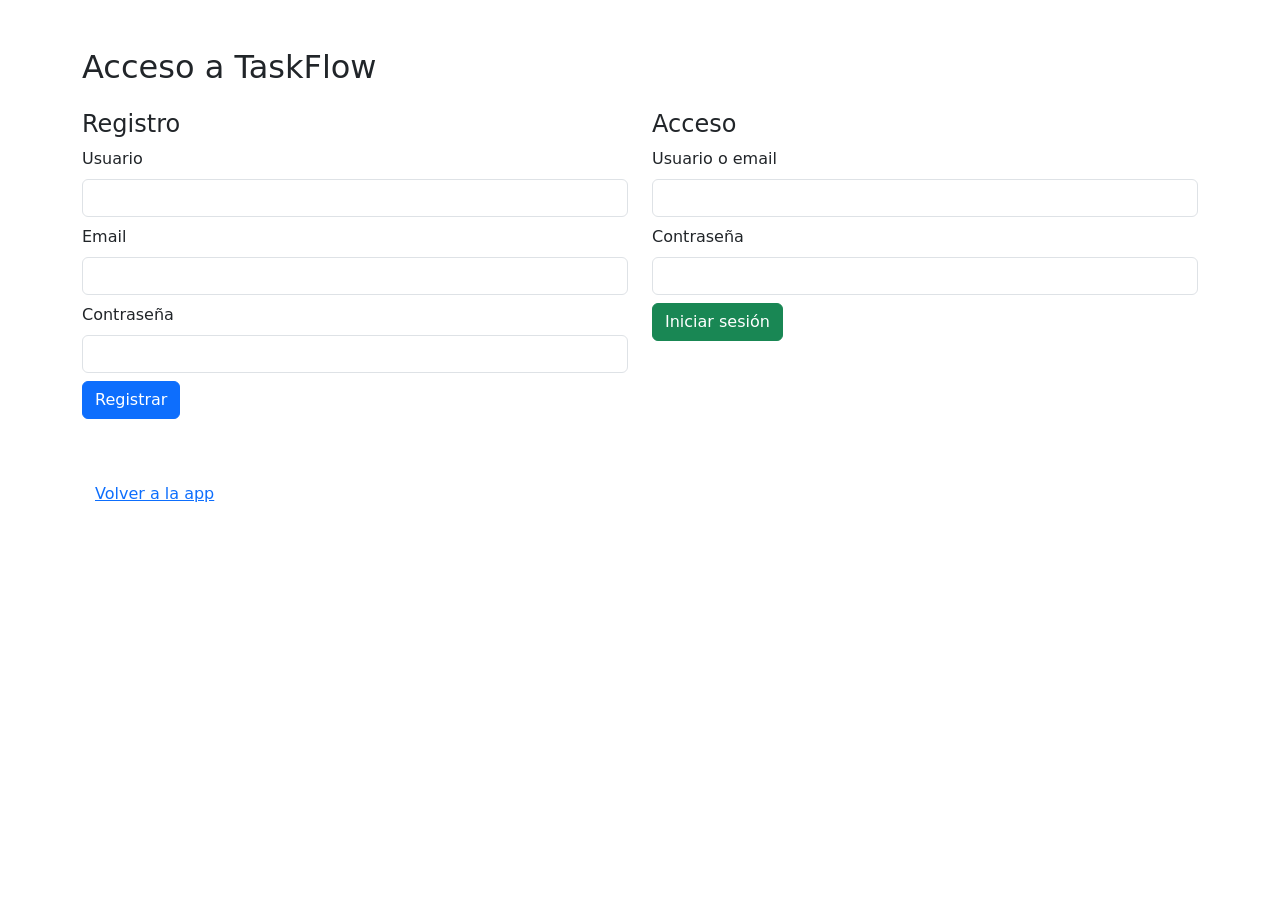
==== auth.html @ a7eddc0f "solución de errores autenticación formularios" ====
<!doctype html>
<html lang="es">
<head>
  <meta charset="utf-8" />
  <meta name="viewport" content="width=device-width,initial-scale=1" />
  <title>TaskFlow · Acceso</title>
  <link href="https://cdn.jsdelivr.net/npm/bootstrap@5.3.0/dist/css/bootstrap.min.css" rel="stylesheet">
  <link href="style.css" rel="stylesheet">
  <link href="https://cdn.jsdelivr.net/npm/bootstrap-icons@1.10.5/font/bootstrap-icons.css" rel="stylesheet">
</head>
<body>
  <main class="container py-5">
    <h2 class="mb-4">Acceso a TaskFlow</h2>

    <div class="row">
      <div class="col-md-6 mb-4">
        <h4>Registro</h4>
        <form id="registerForm" class="mb-3">
          <div class="mb-2">
            <label for="reg_username" class="form-label">Usuario</label>
            <input id="reg_username" name="username" class="form-control" required minlength="3" />
          </div>
          <div class="mb-2">
            <label for="reg_email" class="form-label">Email</label>
            <input id="reg_email" name="email" type="email" class="form-control" required />
          </div>
          <div class="mb-2">
            <label for="reg_password" class="form-label">Contraseña</label>
            <input id="reg_password" name="password" type="password" class="form-control" required minlength="6" />
          </div>
          <button class="btn btn-primary" type="submit">Registrar</button>
        </form>
      </div>

      <div class="col-md-6 mb-4">
        <h4>Acceso</h4>
        <form id="loginForm" class="mb-3">
          <div class="mb-2">
            <label for="login_identifier" class="form-label">Usuario o email</label>
            <input id="login_identifier" name="identifier" class="form-control" required />
          </div>
          <div class="mb-2">
            <label for="login_password" class="form-label">Contraseña</label>
            <input id="login_password" name="password" type="password" class="form-control" required />
          </div>
          <button class="btn btn-success" type="submit">Iniciar sesión</button>
        </form>
      </div>
    </div>

    <div class="mt-3">
      <a href="index.html" class="btn btn-link">Volver a la app</a>
    </div>
  </main>

  <!-- Cargar script.js (asegúrate de que está en la misma carpeta) -->
  <script src="script.js"></script>
  <script src="https://cdn.jsdelivr.net/npm/bootstrap@5.3.0/dist/js/bootstrap.bundle.min.js"></script>
</body>
</html>
---- style.css ----
/* Añade esto a tu style.css */
.task-item {
    transition: all 0.3s ease;
    border-left: 4px solid #dee2e6;
}

.task-item:hover {
    transform: translateY(-2px);
    box-shadow: 0 4px 8px rgba(0,0,0,0.1);
}

.task-item[data-priority="urgente"] {
    border-left-color: #dc3545;
    background-color: rgba(220, 53, 69, 0.05);
}

.task-item[data-priority="alta"] {
    border-left-color: #fd7e14;
    background-color: rgba(253, 126, 20, 0.05);
}

.task-item[data-priority="media"] {
    border-left-color: #198754;
    background-color: rgba(25, 135, 84, 0.05);
}

.task-item[data-priority="baja"] {
    border-left-color: #6c757d;
}

.task-completed {
    text-decoration: line-through;
    color: #6c757d;
    opacity: 0.7;
}

.priority-badge {
    font-size: 0.75em;
    padding: 0.25em 0.6em;
}

/* Modal personalizado */
.modal-content {
    border-radius: 10px;
    border: none;
    box-shadow: 0 10px 30px rgba(0,0,0,0.2);
}

/* Animaciones */
@keyframes fadeIn {
    from { opacity: 0; transform: translateY(-10px); }
    to { opacity: 1; transform: translateY(0); }
}

@keyframes slideIn {
    from { transform: translateX(100%); opacity: 0; }
    to { transform: translateX(0); opacity: 1; }
}

.taskflow-alert {
    animation: slideIn 0.3s ease-out;
}

/* Responsive */
@media (max-width: 768px) {
    .btn-group {
        flex-wrap: wrap;
    }
    
    .btn-group .btn {
        margin-bottom: 5px;
    }
    
    .stats-box {
        margin-top: 10px;
        text-align: left !important;
    }
}

/* Añade esto a tu style.css */
/* Estilos para tareas con fecha próxima */
.task-due-soon {
    border-left-color: #ffc107 !important;
    background-color: rgba(255, 193, 7, 0.1) !important;
}

.task-overdue {
    border-left-color: #dc3545 !important;
    background-color: rgba(220, 53, 69, 0.1) !important;
    animation: pulse 2s infinite;
}

@keyframes pulse {
    0% { opacity: 1; }
    50% { opacity: 0.8; }
    100% { opacity: 1; }
}

/* Estilos para el badge de fecha */
.date-badge {
    font-size: 0.75em;
    padding: 0.2em 0.5em;
    border-radius: 4px;
}

.date-today {
    background-color: #ffc107 !important;
    color: #000 !important;
}

.date-tomorrow {
    background-color: #0dcaf0 !important;
    color: #000 !important;
}

.date-overdue {
    background-color: #dc3545 !important;
    color: white !important;
}

/* Calendario en miniatura */
.mini-calendar {
    width: 200px;
    border: 1px solid #dee2e6;
    border-radius: 8px;
    overflow: hidden;
}

.mini-calendar-header {
    background-color: #4361ee;
    color: white;
    padding: 8px;
    text-align: center;
    font-weight: bold;
}

.mini-calendar-body {
    padding: 10px;
    text-align: center;
}

.calendar-day {
    display: inline-block;
    width: 24px;
    height: 24px;
    line-height: 24px;
    margin: 2px;
    border-radius: 50%;
    font-size: 0.8em;
}

.calendar-day.has-task {
    background-color: #4361ee;
    color: white;
    cursor: pointer;
}

.calendar-day.today {
    background-color: #ffc107;
    color: #000;
    font-weight: bold;
}
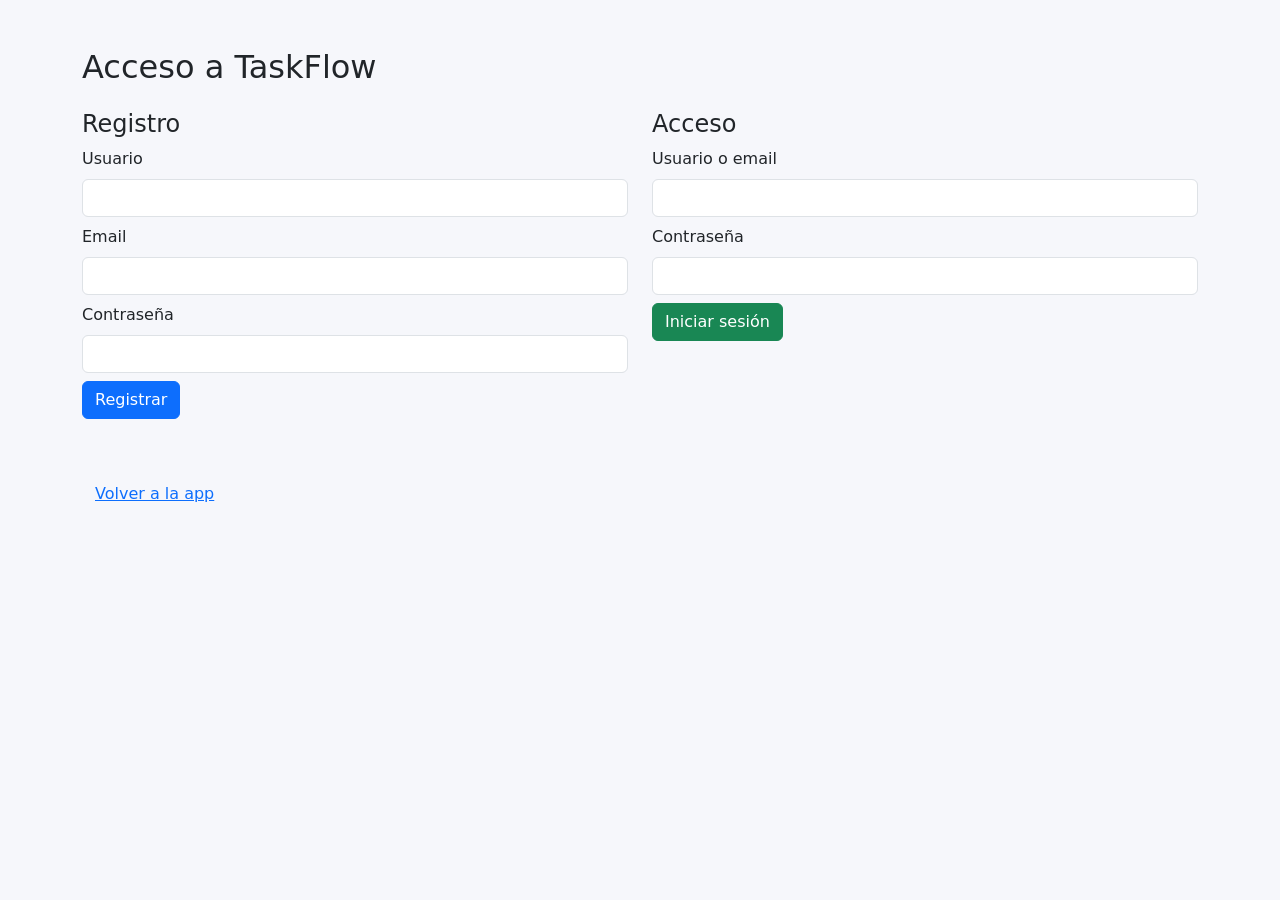
==== commit dab75939: "implementación cambio contraseña" ====
--- a/auth.html
+++ b/auth.html
@@ -1,60 +1,60 @@
-<!doctype html>
-<html lang="es">
-<head>
-  <meta charset="utf-8" />
-  <meta name="viewport" content="width=device-width,initial-scale=1" />
-  <title>TaskFlow · Acceso</title>
-  <link href="https://cdn.jsdelivr.net/npm/bootstrap@5.3.0/dist/css/bootstrap.min.css" rel="stylesheet">
-  <link href="style.css" rel="stylesheet">
-  <link href="https://cdn.jsdelivr.net/npm/bootstrap-icons@1.10.5/font/bootstrap-icons.css" rel="stylesheet">
-</head>
-<body>
-  <main class="container py-5">
-    <h2 class="mb-4">Acceso a TaskFlow</h2>
-
-    <div class="row">
-      <div class="col-md-6 mb-4">
-        <h4>Registro</h4>
-        <form id="registerForm" class="mb-3">
-          <div class="mb-2">
-            <label for="reg_username" class="form-label">Usuario</label>
-            <input id="reg_username" name="username" class="form-control" required minlength="3" />
-          </div>
-          <div class="mb-2">
-            <label for="reg_email" class="form-label">Email</label>
-            <input id="reg_email" name="email" type="email" class="form-control" required />
-          </div>
-          <div class="mb-2">
-            <label for="reg_password" class="form-label">Contraseña</label>
-            <input id="reg_password" name="password" type="password" class="form-control" required minlength="6" />
-          </div>
-          <button class="btn btn-primary" type="submit">Registrar</button>
-        </form>
-      </div>
-
-      <div class="col-md-6 mb-4">
-        <h4>Acceso</h4>
-        <form id="loginForm" class="mb-3">
-          <div class="mb-2">
-            <label for="login_identifier" class="form-label">Usuario o email</label>
-            <input id="login_identifier" name="identifier" class="form-control" required />
-          </div>
-          <div class="mb-2">
-            <label for="login_password" class="form-label">Contraseña</label>
-            <input id="login_password" name="password" type="password" class="form-control" required />
-          </div>
-          <button class="btn btn-success" type="submit">Iniciar sesión</button>
-        </form>
-      </div>
-    </div>
-
-    <div class="mt-3">
-      <a href="index.html" class="btn btn-link">Volver a la app</a>
-    </div>
-  </main>
-
-  <!-- Cargar script.js (asegúrate de que está en la misma carpeta) -->
-  <script src="script.js"></script>
-  <script src="https://cdn.jsdelivr.net/npm/bootstrap@5.3.0/dist/js/bootstrap.bundle.min.js"></script>
-</body>
+<!doctype html>
+<html lang="es">
+<head>
+  <meta charset="utf-8" />
+  <meta name="viewport" content="width=device-width,initial-scale=1" />
+  <title>TaskFlow · Acceso</title>
+  <link href="https://cdn.jsdelivr.net/npm/bootstrap@5.3.0/dist/css/bootstrap.min.css" rel="stylesheet">
+  <link href="style.css" rel="stylesheet">
+  <link href="https://cdn.jsdelivr.net/npm/bootstrap-icons@1.10.5/font/bootstrap-icons.css" rel="stylesheet">
+</head>
+<body>
+  <main class="container py-5">
+    <h2 class="mb-4">Acceso a TaskFlow</h2>
+
+    <div class="row">
+      <div class="col-md-6 mb-4">
+        <h4>Registro</h4>
+        <form id="registerForm" class="mb-3">
+          <div class="mb-2">
+            <label for="reg_username" class="form-label">Usuario</label>
+            <input id="reg_username" name="username" class="form-control" required minlength="3" />
+          </div>
+          <div class="mb-2">
+            <label for="reg_email" class="form-label">Email</label>
+            <input id="reg_email" name="email" type="email" class="form-control" required />
+          </div>
+          <div class="mb-2">
+            <label for="reg_password" class="form-label">Contraseña</label>
+            <input id="reg_password" name="password" type="password" class="form-control" required minlength="8" />
+          </div>
+          <button class="btn btn-primary" type="submit">Registrar</button>
+        </form>
+      </div>
+
+      <div class="col-md-6 mb-4">
+        <h4>Acceso</h4>
+        <form id="loginForm" class="mb-3">
+          <div class="mb-2">
+            <label for="login_identifier" class="form-label">Usuario o email</label>
+            <input id="login_identifier" name="identifier" class="form-control" required />
+          </div>
+          <div class="mb-2">
+            <label for="login_password" class="form-label">Contraseña</label>
+            <input id="login_password" name="password" type="password" class="form-control" required />
+          </div>
+          <button class="btn btn-success" type="submit">Iniciar sesión</button>
+        </form>
+      </div>
+    </div>
+
+    <div class="mt-3">
+      <a href="index.html" class="btn btn-link">Volver a la app</a>
+    </div>
+  </main>
+
+  <!-- Cargar script.js (asegúrate de que está en la misma carpeta) -->
+  <script src="script.js"></script>
+  <script src="https://cdn.jsdelivr.net/npm/bootstrap@5.3.0/dist/js/bootstrap.bundle.min.js"></script>
+</body>
 </html>
--- a/style.css
+++ b/style.css
@@ -1,162 +1,283 @@
-/* Añade esto a tu style.css */
-.task-item {
-    transition: all 0.3s ease;
-    border-left: 4px solid #dee2e6;
-}
-
-.task-item:hover {
-    transform: translateY(-2px);
-    box-shadow: 0 4px 8px rgba(0,0,0,0.1);
-}
-
-.task-item[data-priority="urgente"] {
-    border-left-color: #dc3545;
-    background-color: rgba(220, 53, 69, 0.05);
-}
-
-.task-item[data-priority="alta"] {
-    border-left-color: #fd7e14;
-    background-color: rgba(253, 126, 20, 0.05);
-}
-
-.task-item[data-priority="media"] {
-    border-left-color: #198754;
-    background-color: rgba(25, 135, 84, 0.05);
-}
-
-.task-item[data-priority="baja"] {
-    border-left-color: #6c757d;
-}
-
-.task-completed {
-    text-decoration: line-through;
-    color: #6c757d;
-    opacity: 0.7;
-}
-
-.priority-badge {
-    font-size: 0.75em;
-    padding: 0.25em 0.6em;
-}
-
-/* Modal personalizado */
-.modal-content {
-    border-radius: 10px;
-    border: none;
-    box-shadow: 0 10px 30px rgba(0,0,0,0.2);
-}
-
-/* Animaciones */
-@keyframes fadeIn {
-    from { opacity: 0; transform: translateY(-10px); }
-    to { opacity: 1; transform: translateY(0); }
-}
-
-@keyframes slideIn {
-    from { transform: translateX(100%); opacity: 0; }
-    to { transform: translateX(0); opacity: 1; }
-}
-
-.taskflow-alert {
-    animation: slideIn 0.3s ease-out;
-}
-
-/* Responsive */
-@media (max-width: 768px) {
-    .btn-group {
-        flex-wrap: wrap;
-    }
-    
-    .btn-group .btn {
-        margin-bottom: 5px;
-    }
-    
-    .stats-box {
-        margin-top: 10px;
-        text-align: left !important;
-    }
-}
-
-/* Añade esto a tu style.css */
-/* Estilos para tareas con fecha próxima */
-.task-due-soon {
-    border-left-color: #ffc107 !important;
-    background-color: rgba(255, 193, 7, 0.1) !important;
-}
-
-.task-overdue {
-    border-left-color: #dc3545 !important;
-    background-color: rgba(220, 53, 69, 0.1) !important;
-    animation: pulse 2s infinite;
-}
-
-@keyframes pulse {
-    0% { opacity: 1; }
-    50% { opacity: 0.8; }
-    100% { opacity: 1; }
-}
-
-/* Estilos para el badge de fecha */
-.date-badge {
-    font-size: 0.75em;
-    padding: 0.2em 0.5em;
-    border-radius: 4px;
-}
-
-.date-today {
-    background-color: #ffc107 !important;
-    color: #000 !important;
-}
-
-.date-tomorrow {
-    background-color: #0dcaf0 !important;
-    color: #000 !important;
-}
-
-.date-overdue {
-    background-color: #dc3545 !important;
-    color: white !important;
-}
-
-/* Calendario en miniatura */
-.mini-calendar {
-    width: 200px;
-    border: 1px solid #dee2e6;
-    border-radius: 8px;
-    overflow: hidden;
-}
-
-.mini-calendar-header {
-    background-color: #4361ee;
-    color: white;
-    padding: 8px;
-    text-align: center;
-    font-weight: bold;
-}
-
-.mini-calendar-body {
-    padding: 10px;
-    text-align: center;
-}
-
-.calendar-day {
-    display: inline-block;
-    width: 24px;
-    height: 24px;
-    line-height: 24px;
-    margin: 2px;
-    border-radius: 50%;
-    font-size: 0.8em;
-}
-
-.calendar-day.has-task {
-    background-color: #4361ee;
-    color: white;
-    cursor: pointer;
-}
-
-.calendar-day.today {
-    background-color: #ffc107;
-    color: #000;
-    font-weight: bold;
-}+/* Layout base: evita barras raras y mantiene el footer al fondo */
+html, body { height: 100%; }
+body {
+  min-height: 100vh;
+  display: flex;
+  flex-direction: column;
+  background: #f6f7fb;
+}
+main { flex: 1 0 auto; }
+footer { flex-shrink: 0; width: 100%; }
+
+/* Navbar: que encaje con el tema */
+.navbar-taskflow {
+  background: linear-gradient(135deg, #4361ee 0%, #3a0ca3 100%) !important;
+  border-bottom: 1px solid rgba(255,255,255,.12);
+}
+.navbar-taskflow .navbar-brand { letter-spacing: 0.2px; }
+.navbar-taskflow .nav-link { color: rgba(255,255,255,.85); }
+.navbar-taskflow .nav-link:hover { color: #fff; }
+.navbar-taskflow .nav-link.active { color: #fff; font-weight: 600; }
+
+.calendar-card { border: 0; border-radius: 14px; box-shadow: 0 10px 30px rgba(0,0,0,.06); }
+
+/* Calendario mensual */
+.calendar-grid {
+  display: grid;
+  grid-template-columns: repeat(7, 1fr);
+  gap: 8px;
+  user-select: none;
+}
+
+.cal-head {
+  text-align: center;
+  font-size: .8rem;
+  color: rgba(0,0,0,.55);
+  font-weight: 600;
+}
+
+.cal-cell {
+  position: relative;
+  min-height: 92px;
+  padding: 10px;
+  border: 1px solid rgba(0,0,0,.08);
+  border-radius: 12px;
+  background: rgba(255,255,255,.9);
+  overflow: hidden;
+}
+
+.cal-cell.is-muted {
+  opacity: .45;
+  background: rgba(255,255,255,.65);
+}
+
+.cal-cell.is-today {
+  outline: 2px solid rgba(67, 97, 238, .45);
+}
+
+.cal-daynum {
+  font-weight: 700;
+  font-size: .9rem;
+}
+
+.cal-add {
+  position: absolute;
+  top: 8px;
+  right: 8px;
+  width: 28px;
+  height: 28px;
+  border-radius: 999px;
+  border: 1px solid rgba(0,0,0,.12);
+  background: rgba(255,255,255,.92);
+  display: grid;
+  place-items: center;
+  opacity: 0;
+  transform: translateY(-2px);
+  transition: opacity .12s ease, transform .12s ease;
+}
+
+.cal-cell:hover .cal-add {
+  opacity: 1;
+  transform: translateY(0);
+}
+
+
+.cal-markers {
+  margin-top: 10px;
+  display: flex;
+  gap: 6px;
+  flex-wrap: wrap;
+  align-items: center;
+}
+
+.cal-marker {
+  width: 10px;
+  height: 10px;
+  border-radius: 999px;
+  border: 1px solid rgba(0,0,0,.10);
+}
+
+.cal-marker[data-priority="baja"] { background: #6c757d; }
+.cal-marker[data-priority="media"] { background: #198754; }
+.cal-marker[data-priority="alta"] { background: #fd7e14; }
+.cal-marker[data-priority="urgente"] { background: #dc3545; }
+
+.cal-count {
+  margin-left: auto;
+  font-size: .75rem;
+  color: rgba(0,0,0,.55);
+  font-weight: 600;
+}
+
+.cal-cell.is-selected {
+  outline: 2px solid rgba(58, 12, 163, .55);
+  background: rgba(58, 12, 163, .04);
+}
+
+.task-item {
+    transition: all 0.3s ease;
+    border-left: 4px solid #dee2e6;
+}
+
+.task-item:hover {
+    transform: translateY(-2px);
+    box-shadow: 0 4px 8px rgba(0,0,0,0.1);
+}
+
+.task-item[data-priority="urgente"] {
+    border-left-color: #dc3545;
+    background-color: rgba(220, 53, 69, 0.05);
+}
+
+.task-item[data-priority="alta"] {
+    border-left-color: #fd7e14;
+    background-color: rgba(253, 126, 20, 0.05);
+}
+
+.task-item[data-priority="media"] {
+    border-left-color: #198754;
+    background-color: rgba(25, 135, 84, 0.05);
+}
+
+.task-item[data-priority="baja"] {
+    border-left-color: #6c757d;
+}
+
+.task-completed {
+    text-decoration: line-through;
+    color: #6c757d;
+    opacity: 0.7;
+}
+
+.priority-badge {
+    font-size: 0.75em;
+    padding: 0.25em 0.6em;
+}
+
+/* Modal personalizado */
+.modal-content {
+    border-radius: 10px;
+    border: none;
+    box-shadow: 0 10px 30px rgba(0,0,0,0.2);
+}
+
+/* Animaciones */
+@keyframes fadeIn {
+    from { opacity: 0; transform: translateY(-10px); }
+    to { opacity: 1; transform: translateY(0); }
+}
+
+@keyframes slideIn {
+    from { transform: translateX(100%); opacity: 0; }
+    to { transform: translateX(0); opacity: 1; }
+}
+
+.taskflow-alert {
+    animation: slideIn 0.3s ease-out;
+}
+
+/* Responsive */
+@media (max-width: 768px) {
+    .btn-group {
+        flex-wrap: wrap;
+    }
+    
+    .btn-group .btn {
+        margin-bottom: 5px;
+    }
+    
+    .stats-box {
+        margin-top: 10px;
+        text-align: left !important;
+    }
+}
+
+/* Estilos para tareas con fecha próxima */
+.task-due-soon {
+    border-left-color: #ffc107 !important;
+    background-color: rgba(255, 193, 7, 0.1) !important;
+}
+
+.task-overdue {
+    border-left-color: #dc3545 !important;
+    background-color: rgba(220, 53, 69, 0.1) !important;
+    animation: pulse 2s infinite;
+}
+
+@keyframes pulse {
+    0% { opacity: 1; }
+    50% { opacity: 0.8; }
+    100% { opacity: 1; }
+}
+
+/* Estilos para el badge de fecha */
+.date-badge {
+    font-size: 0.75em;
+    padding: 0.2em 0.5em;
+    border-radius: 4px;
+}
+
+.date-today {
+    background-color: #ffc107 !important;
+    color: #000 !important;
+}
+
+.date-tomorrow {
+    background-color: #0dcaf0 !important;
+    color: #000 !important;
+}
+
+.date-overdue {
+    background-color: #dc3545 !important;
+    color: white !important;
+}
+
+/* Calendario en miniatura */
+.mini-calendar {
+    width: 200px;
+    border: 1px solid #dee2e6;
+    border-radius: 8px;
+    overflow: hidden;
+}
+
+.mini-calendar-header {
+    background-color: #4361ee;
+    color: white;
+    padding: 8px;
+    text-align: center;
+    font-weight: bold;
+}
+
+.mini-calendar-body {
+    padding: 10px;
+    text-align: center;
+}
+
+.calendar-day {
+    display: inline-block;
+    width: 24px;
+    height: 24px;
+    line-height: 24px;
+    margin: 2px;
+    border-radius: 50%;
+    font-size: 0.8em;
+}
+
+.calendar-day.has-task {
+    background-color: #4361ee;
+    color: white;
+    cursor: pointer;
+}
+
+.calendar-day.today {
+    background-color: #ffc107;
+    color: #000;
+    font-weight: bold;
+}
+
+
+
+/* Botones: hover más evidente */
+.btn { transition: transform .08s ease, box-shadow .08s ease; }
+.btn:hover { transform: translateY(-1px); }
+.btn:active { transform: translateY(0); }
